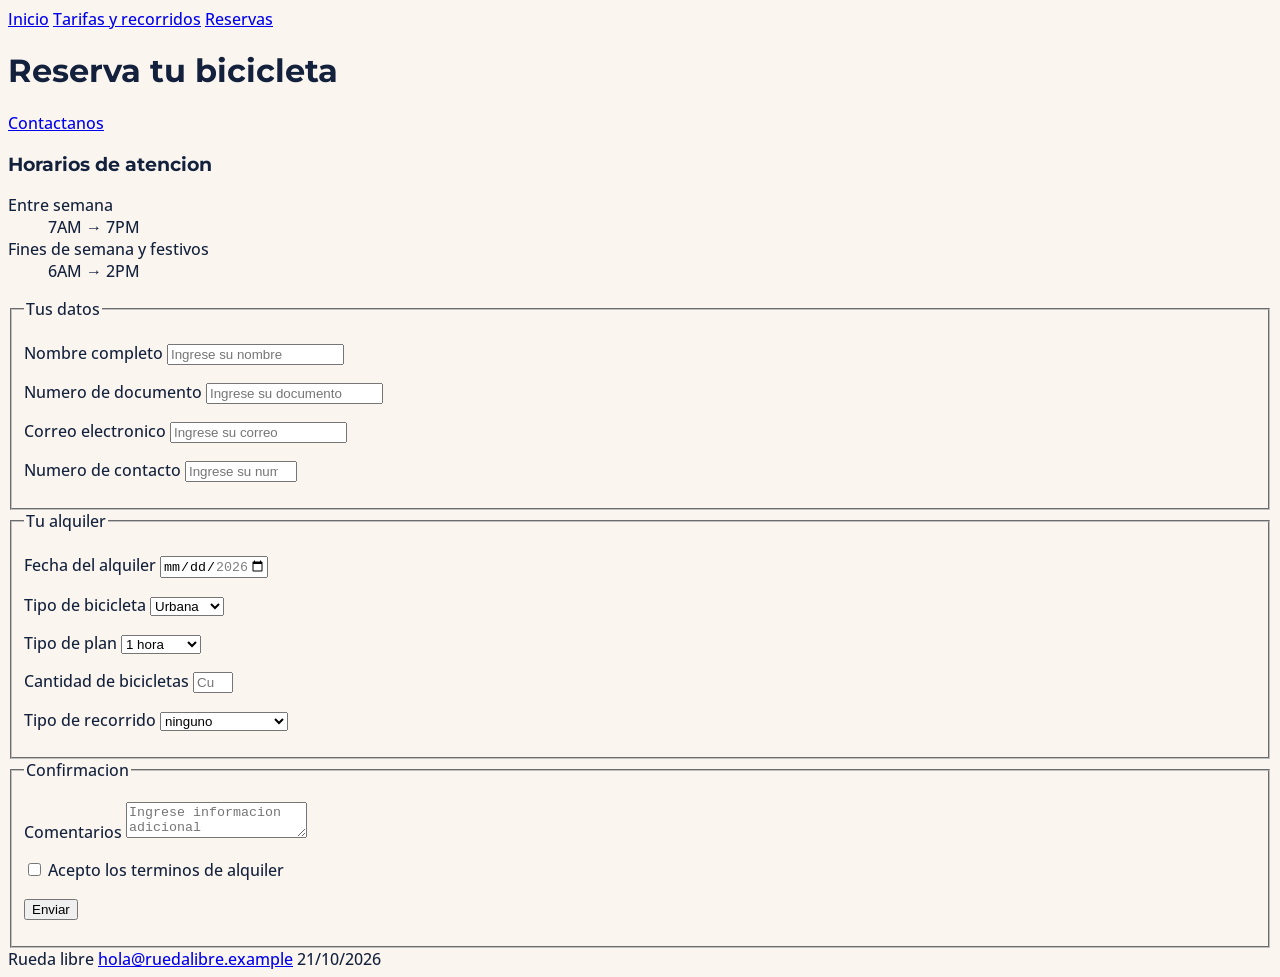
==== paginas/reservas.html @ 963a0eab "feat: correccion de errores e incorporacion de los estilos a la pagina" ====
<!DOCTYPE html>
<html lang="es">
<head>
    <meta charset="UTF-8">
    <meta name="viewport" content="width=device-width, initial-scale=1.0">
    <title>Reservas Rueda libre</title>
    <link rel="stylesheet" href="../css/style.css">

    <link rel="preconnect" href="https://fonts.googleapis.com">
    <link rel="preconnect" href="https://fonts.gstatic.com" crossorigin>
    <link href="https://fonts.googleapis.com/css2?family=Montserrat:ital,wght@0,100..900;1,100..900&display=swap" rel="stylesheet">

    <link rel="preconnect" href="https://fonts.googleapis.com">
    <link rel="preconnect" href="https://fonts.gstatic.com" crossorigin>
    <link href="https://fonts.googleapis.com/css2?family=Montserrat:ital,wght@0,100..900;1,100..900&family=Open+Sans:ital,wght@0,300..800;1,300..800&display=swap" rel="stylesheet">
</head>
<body>

    <header>

        <nav>
            <a href="../index.html">Inicio</a>
            <a href="tarifas.html">Tarifas y recorridos</a>
            <a href="reservas.html">Reservas</a>
        </nav>

    </header>

    <main>

    <h1>Reserva tu bicicleta</h1>
    <a href="mailto: hola@ruedalibre.example" target="_blank">Contactanos</a>
    <h3>Horarios de atencion</h3>
    <dl>

        <dt>Entre semana</dt>
        <dd>7AM → 7PM</dd>

        <dt>Fines de semana y festivos</dt>
        <dd>6AM → 2PM</dd>

    </dl>

    <section id="formulario-reserva">

        <form action="post">
            <fieldset>
                <legend>Tus datos</legend>
            <p>
            <label for="nombre">Nombre completo</label>
            <input id="nombre" type="text" name="nombre" placeholder="Ingrese su nombre" required minlength="3" title="Ingrese minimo 3 caracteres">
            </p>
            <p>
            <label for="documento">Numero de documento</label>
            <input id="documento" name="documento" type="text" placeholder="Ingrese su documento" required minlength="6" maxlength="10" title="su documento debe tener entre 6 y 10 caracteres">
            </p>
            <p>
            <label for="correo">Correo electronico</label>
            <input id="correo" name="correo" type="email" placeholder="Ingrese su correo" required title="este campo es obligatorio">
            </p>
            <p>
            <label for="numero">Numero de contacto</label>
            <input id="numero" name="numero" type="number" placeholder="Ingrese su numero" required min="3000000000" max="3999999999" title="El numero de telefono debe empezar por 3 y tener 10 caracteres">
            </p>
            </fieldset>
            <fieldset>
            <legend>Tu alquiler</legend>
            <p>
            <label for="fecha">Fecha del alquiler</label>
            <input id="fecha" name="fecha" type="date" min="2026-11-01" max="2026-12-30" required title="solo se aceptan reservas entre el 1/11/26 y el 30/12/26">
            </p>
            </p>
            <label for="tipo-bicicleta">Tipo de bicicleta</label>
            <select name="tipo-bicicleta" id="tipo-bicicleta" required title="este campo es obligatorio">

                <option value="1">Urbana</option>
                <option value="2">Montaña</option>
                <option value="3">Electrica</option>

            </select>
            </p>
            <p>
            <label for="tipo-plan">Tipo de plan</label>
            <select name="tipo-plan" id="tipo-plan" required title="este campo es obligatorio">

                <option value="1">1 hora</option>
                <option value="2">Medio dia</option>
                <option value="3">1 dia</option>

            </select>
            </p>
            <p>
            <label for="cantidad-bicicletas">Cantidad de bicicletas</label>
            <input id="cantidad-bicicletas" name="cantidad-bicicletas" type="number" placeholder="Cuantas bicicletas llevara" required min="1" max="6" title="solo puedes reservar entre 1 y 6 bicicletas">
            </p>
            <p>
            <label for="tipo-recorrido">Tipo de recorrido</label>
            <select name="tipo-recorrido" id="tipo-recorrido">

                <option value="1">ninguno</option>
                <option value="2">Rio y parques</option>
                <option value="3">Sabores de barrio</option>
                <option value="4">Reto las palmas</option>

            </select>
            </p>
            </fieldset>
            <fieldset>
            <legend>Confirmacion</legend>
            <p>
            <label for="comentario">Comentarios</label>
            <textarea name="comentario" id="comentario" placeholder="Ingrese informacion adicional" maxlength="300" title="este campo tiene un maximo de 300 caracteres"></textarea>
            </p>
            <p>
            <label for="terminos">
                <input type="checkbox" name="terminos" id="terminos" required title="este campo es obligatorio">
                Acepto los terminos de alquiler
            </label>
            </p>
            <p>
            <button type="submit">Enviar</button>
            </p>
            </fieldset>
        </form>

    </section>

    </main>

    <footer>
            Rueda libre
            <a href="mailto: hola@ruedalibre.example" target="_blank">hola@ruedalibre.example</a>
            21/10/2026
    </footer>
</body>
</html>
---- css/style.css ----
:root{

    /*colores*/
    --verde-ruta:#1E7A4F;
    --naranja-pedal:#F39A2B;
    --azul-noche:#14213D;
    --crema:#FAF6EF;
    --gris-asfalto:#5B6470;

    /*fuentes*/

    --fuente-titulos: "Montserrat", sans-serif;
    --grosor-titulos: 700;

    --fuente-textos: "Open Sans", sans-serif;
    --grosor-textos: 500;
    
    /* Escala de espaciado */

    --espaciado-pequeno: 0.5rem;
    --espaciado-mediano: 1rem;
    --espaciado-grande: 2rem;

}

body{

    font-family: var(--fuente-textos);
    font-weight: var(--grosor-textos);

    background-color: var(--crema);
    color: var(--azul-noche);

}

h1, h2, h3{

    font-family: var(--fuente-titulos);
    font-weight: var(--grosor-titulos);

}
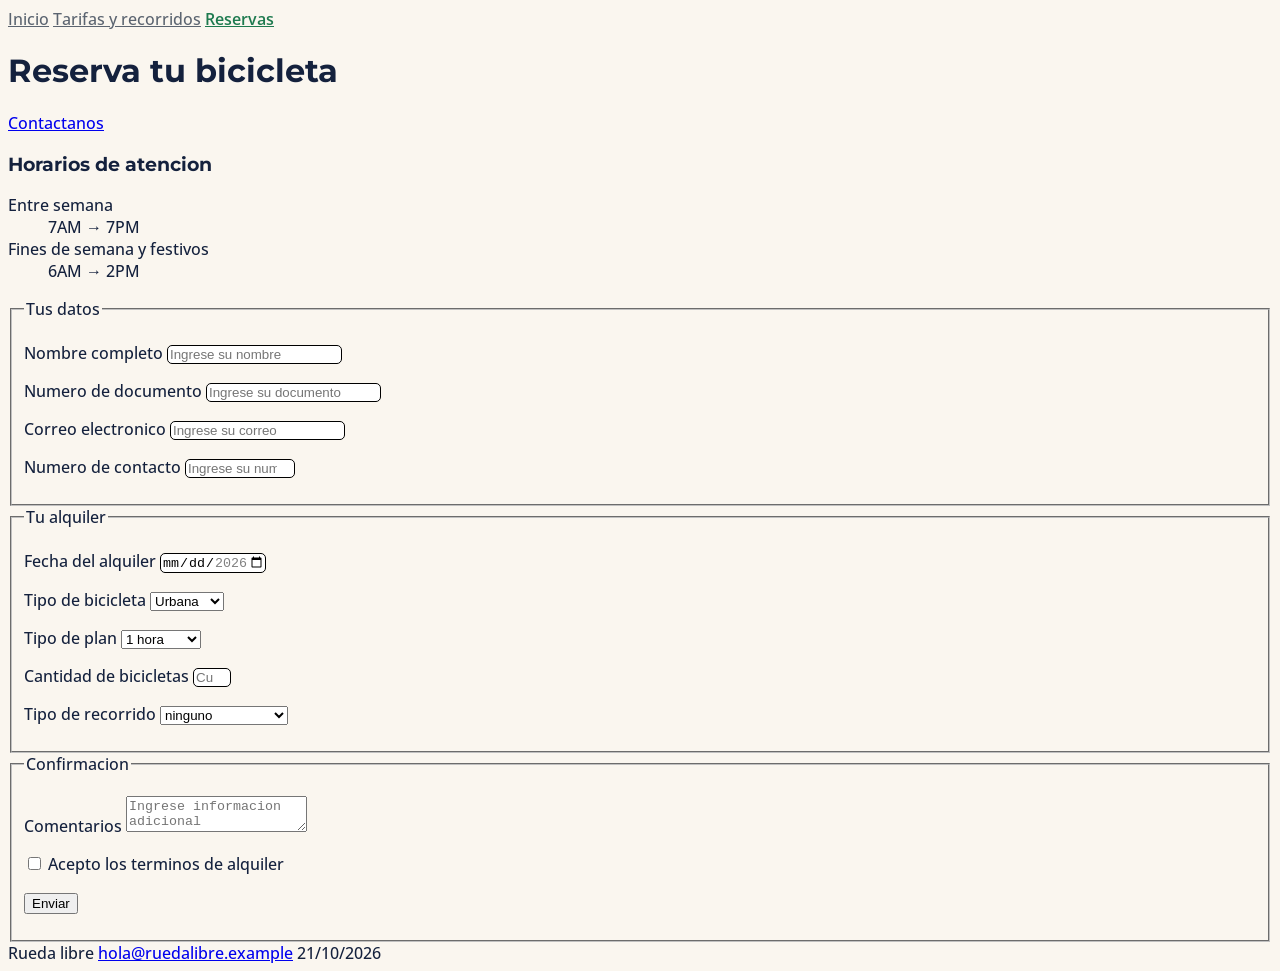
==== commit d0e7be47: "feat: Implementacion del hover y el focus para dinamizar el uso de la pagina" ====
--- a/paginas/reservas.html
+++ b/paginas/reservas.html
@@ -18,10 +18,10 @@
 
     <header>
 
-        <nav>
-            <a href="../index.html">Inicio</a>
-            <a href="tarifas.html">Tarifas y recorridos</a>
-            <a href="reservas.html">Reservas</a>
+        <nav id="menu">
+            <a href="../index.html" class="inactivo">Inicio</a>
+            <a href="tarifas.html" class="inactivo">Tarifas y recorridos</a>
+            <a href="reservas.html" class="activo">Reservas</a>
         </nav>
 
     </header>
--- a/css/style.css
+++ b/css/style.css
@@ -40,3 +40,48 @@
 
 }
 
+#menu .inactivo { color: var(--gris-asfalto); }
+.activo { color: var(--verde-ruta); font-weight: 600; }
+
+
+#menu a:hover{
+
+    font-weight: 900;
+
+}
+
+#menu a:focus{
+
+    font-weight: 900;
+
+}
+
+.reservar-ahora{
+
+    border-radius: 5px;
+    background-color: var(--verde-ruta);
+    color: var(--crema);
+    text-decoration: none;
+
+}
+
+.reservar-ahora:hover{
+
+    background-color: #1b5e20;
+
+}
+
+input{
+
+    border-radius: 5px;
+    border: 1px solid;
+    outline: none;
+
+}
+
+input:focus{
+
+    border-color: var(--gris-asfalto);
+    outline: 2px solid #a5d6a7;
+
+}
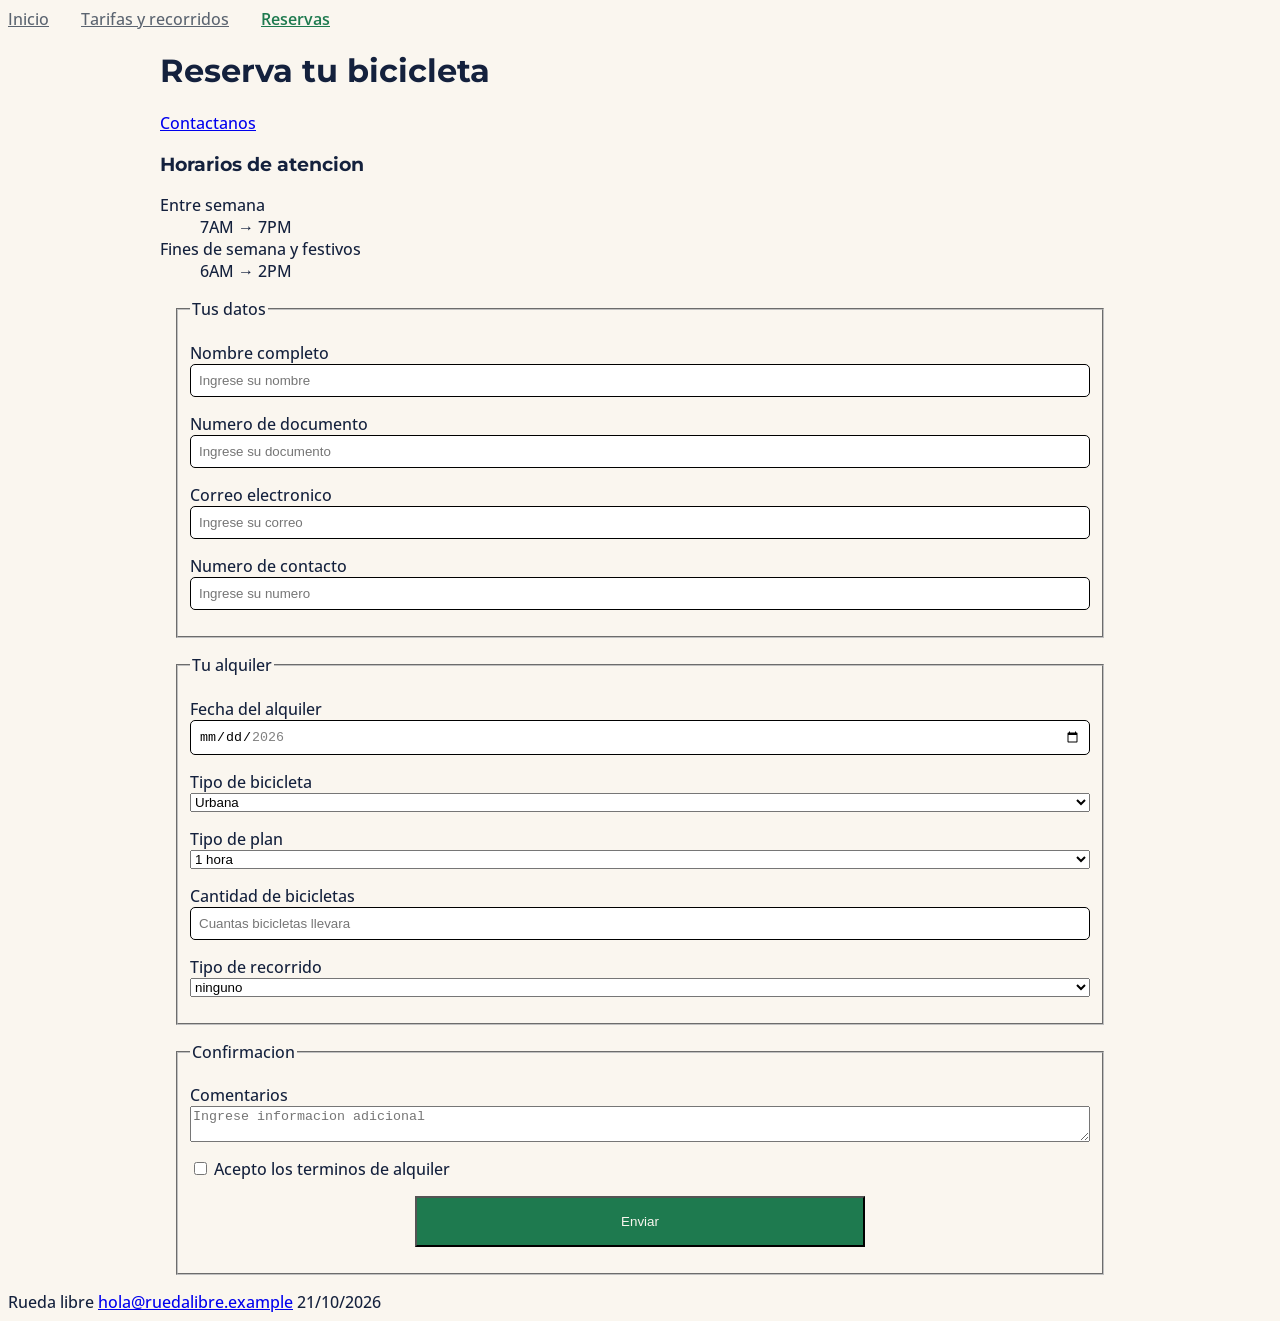
==== commit 30bcb72c: "feat: organizacion de la pagina mediante estilos haciendo que la pagina tenga mejor estructura y mej" ====
--- a/paginas/reservas.html
+++ b/paginas/reservas.html
@@ -46,40 +46,39 @@
         <form action="post">
             <fieldset>
                 <legend>Tus datos</legend>
-            <p>
+            <p id="input">
             <label for="nombre">Nombre completo</label>
             <input id="nombre" type="text" name="nombre" placeholder="Ingrese su nombre" required minlength="3" title="Ingrese minimo 3 caracteres">
             </p>
-            <p>
+            <p id="input">
             <label for="documento">Numero de documento</label>
             <input id="documento" name="documento" type="text" placeholder="Ingrese su documento" required minlength="6" maxlength="10" title="su documento debe tener entre 6 y 10 caracteres">
             </p>
-            <p>
+            <p id="input">
             <label for="correo">Correo electronico</label>
             <input id="correo" name="correo" type="email" placeholder="Ingrese su correo" required title="este campo es obligatorio">
             </p>
-            <p>
+            <p id="input">
             <label for="numero">Numero de contacto</label>
             <input id="numero" name="numero" type="number" placeholder="Ingrese su numero" required min="3000000000" max="3999999999" title="El numero de telefono debe empezar por 3 y tener 10 caracteres">
             </p>
             </fieldset>
             <fieldset>
             <legend>Tu alquiler</legend>
-            <p>
+            <p id="input">
             <label for="fecha">Fecha del alquiler</label>
             <input id="fecha" name="fecha" type="date" min="2026-11-01" max="2026-12-30" required title="solo se aceptan reservas entre el 1/11/26 y el 30/12/26">
             </p>
-            </p>
+            <p id="input">
             <label for="tipo-bicicleta">Tipo de bicicleta</label>
             <select name="tipo-bicicleta" id="tipo-bicicleta" required title="este campo es obligatorio">
-
                 <option value="1">Urbana</option>
                 <option value="2">Montaña</option>
                 <option value="3">Electrica</option>
 
             </select>
             </p>
-            <p>
+            <p id="input">
             <label for="tipo-plan">Tipo de plan</label>
             <select name="tipo-plan" id="tipo-plan" required title="este campo es obligatorio">
 
@@ -89,11 +88,11 @@
 
             </select>
             </p>
-            <p>
+            <p id="input">
             <label for="cantidad-bicicletas">Cantidad de bicicletas</label>
             <input id="cantidad-bicicletas" name="cantidad-bicicletas" type="number" placeholder="Cuantas bicicletas llevara" required min="1" max="6" title="solo puedes reservar entre 1 y 6 bicicletas">
             </p>
-            <p>
+            <p id="input">
             <label for="tipo-recorrido">Tipo de recorrido</label>
             <select name="tipo-recorrido" id="tipo-recorrido">
 
@@ -107,17 +106,17 @@
             </fieldset>
             <fieldset>
             <legend>Confirmacion</legend>
-            <p>
+            <p id="input">
             <label for="comentario">Comentarios</label>
             <textarea name="comentario" id="comentario" placeholder="Ingrese informacion adicional" maxlength="300" title="este campo tiene un maximo de 300 caracteres"></textarea>
             </p>
-            <p>
+            <p id="input">
             <label for="terminos">
                 <input type="checkbox" name="terminos" id="terminos" required title="este campo es obligatorio">
                 Acepto los terminos de alquiler
             </label>
             </p>
-            <p>
+            <p id="boton">
             <button type="submit">Enviar</button>
             </p>
             </fieldset>
--- a/css/style.css
+++ b/css/style.css
@@ -1,3 +1,10 @@
+
+* {
+    box-sizing: border-box;
+}
+
+
+
 :root{
 
     /*colores*/
@@ -40,6 +47,13 @@
 
 }
 
+#menu{
+
+    display: flex;
+    gap: var(--espaciado-grande);
+
+}
+
 #menu .inactivo { color: var(--gris-asfalto); }
 .activo { color: var(--verde-ruta); font-weight: 600; }
 
@@ -85,3 +99,108 @@
     outline: 2px solid #a5d6a7;
 
 }
+
+main{
+
+    max-width: 60rem;
+    width: 100%;
+    margin-inline:auto ;
+
+}
+
+#bienvenida{
+
+    min-height: 100vh;
+
+}
+
+#venta-bicicleta{
+
+    border: 1px solid;
+    border-radius: 7px;
+    margin: var(--espaciado-mediano);
+    padding: var(--espaciado-pequeno);
+
+}
+
+#venta-recorridos{
+
+    border: 1px solid;
+    border-radius: 7px;
+    margin: var(--espaciado-mediano);
+    padding: var(--espaciado-pequeno);
+    
+}
+
+#venta-bicicleta img{
+
+    width: 100%;
+
+}
+
+#venta-recorridos img{
+
+    width: 100%;
+
+}
+
+#tabla-bicicleta table tr th, td{
+
+    padding: var(--espaciado-pequeno);
+
+}
+
+#tabla-recorrido table tr th, td{
+
+    padding: var(--espaciado-pequeno);
+
+}
+
+#tabla-bicicleta table tr th{
+
+    background-color: var(--naranja-pedal);
+
+}
+
+#tabla-recorrido table tr th{
+
+    background-color: var(--naranja-pedal);
+
+}
+
+#input{
+
+    display: flex;
+    flex-direction: column;
+
+}
+
+#input input{
+
+    padding: var(--espaciado-pequeno);
+
+}
+
+#boton button{
+
+    padding: var(--espaciado-mediano);
+    width: 50%;
+    margin-inline: auto;
+    background-color: var(--verde-ruta);
+    color: var(--crema);
+
+}
+
+#boton{
+
+display: flex;
+flex-direction: column;
+
+}
+
+fieldset{
+
+    margin: var(--espaciado-mediano);
+
+}
+
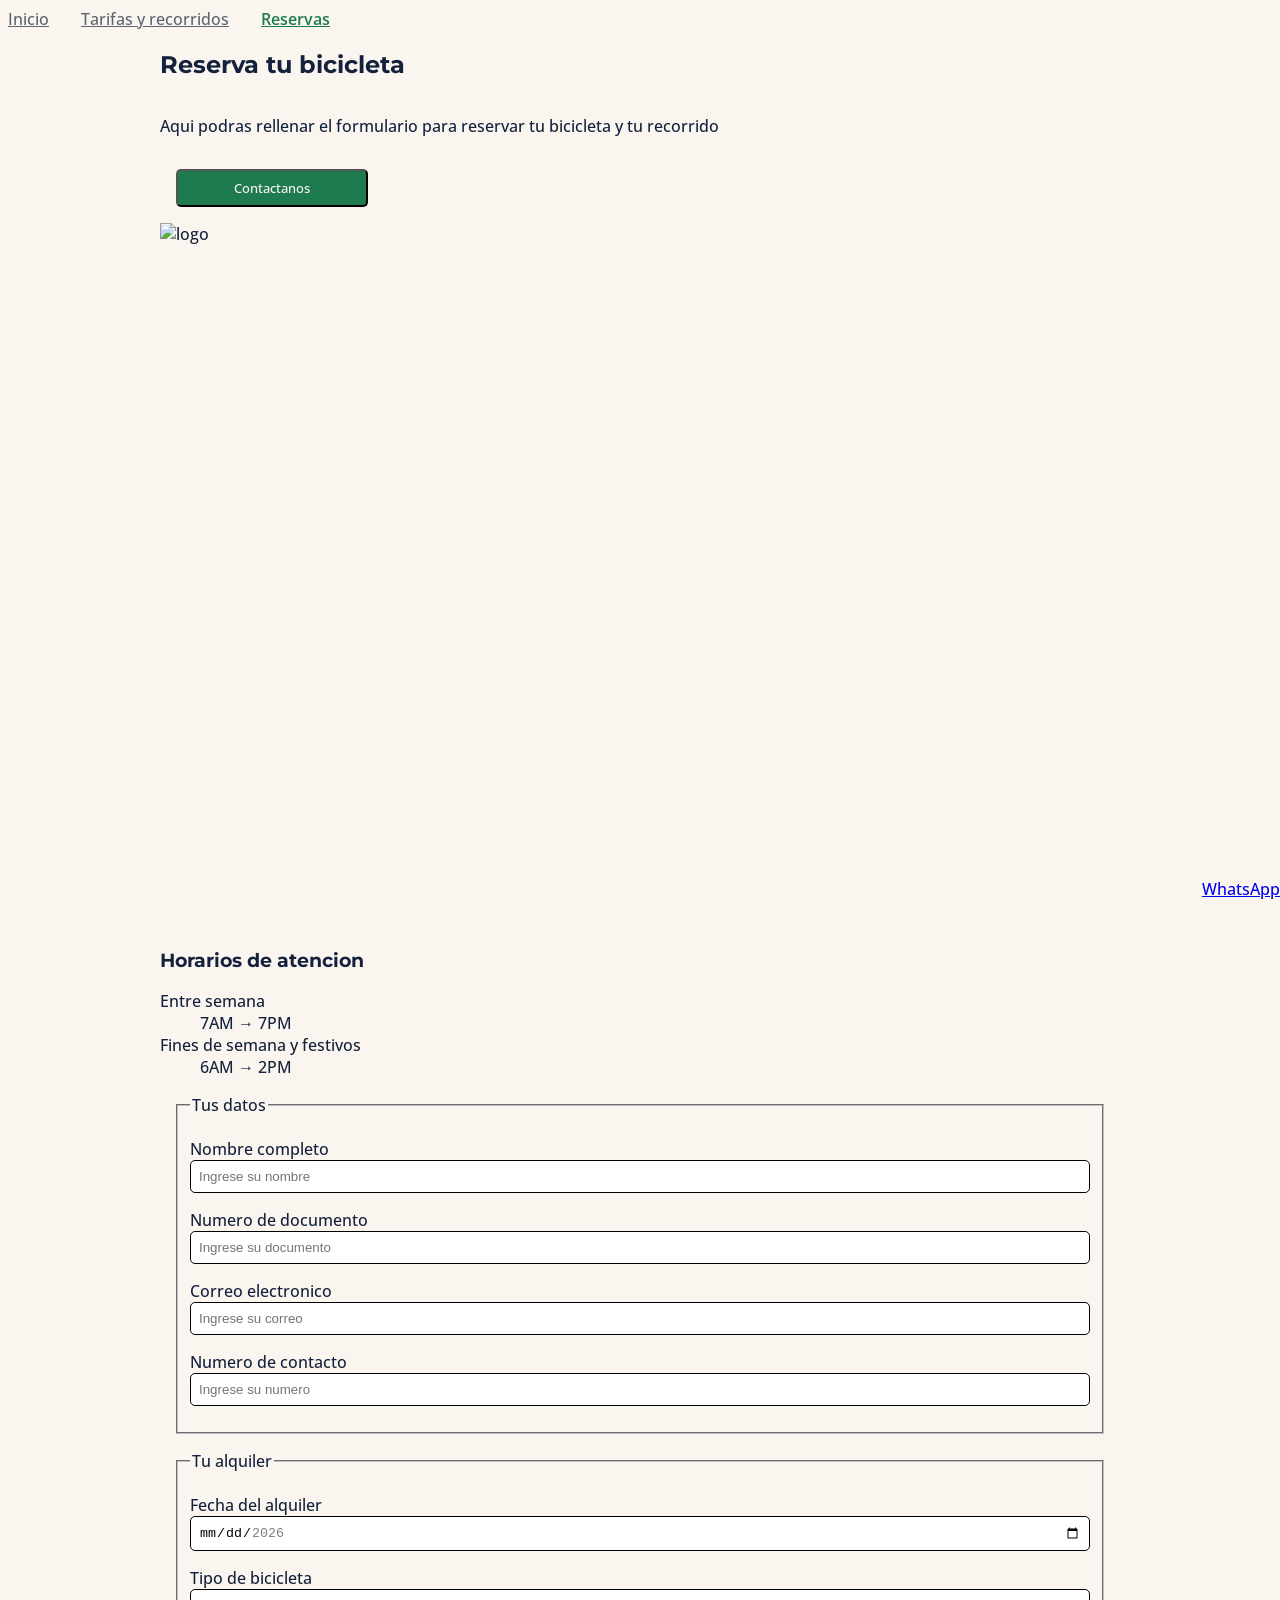
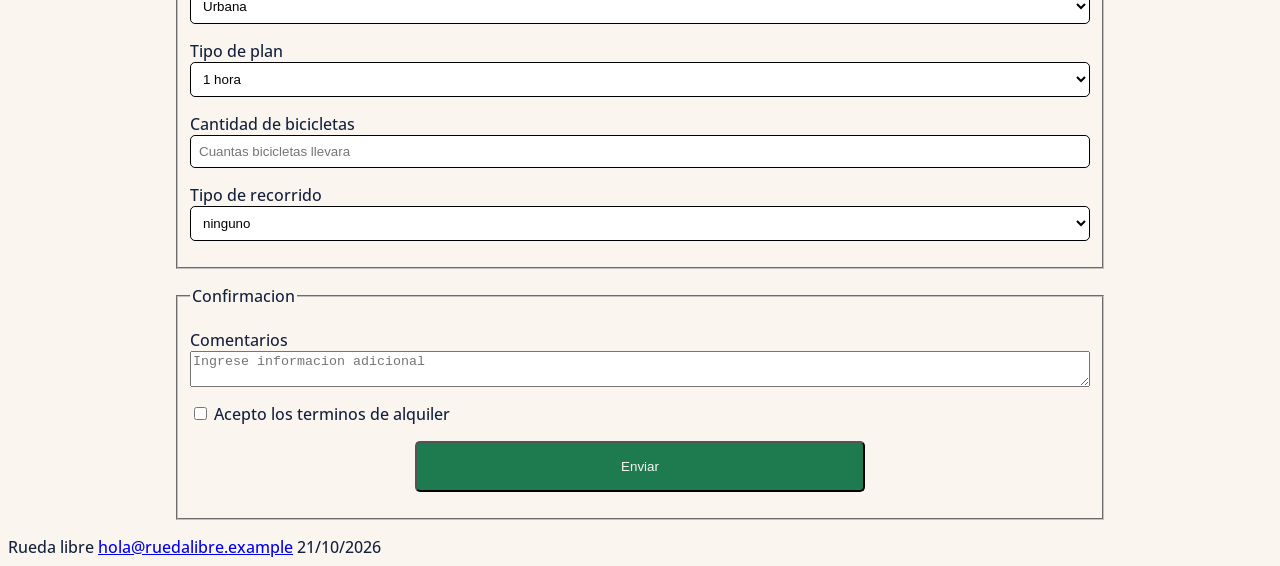
==== commit faeafc7b: "feat: Lanzamiento de la pagina V1.0, con bastantes correcciones y mejor posicionamiento de los eleme" ====
--- a/paginas/reservas.html
+++ b/paginas/reservas.html
@@ -28,8 +28,14 @@
 
     <main>
 
+    <section id="bienvenida">
     <h1>Reserva tu bicicleta</h1>
-    <a href="mailto: hola@ruedalibre.example" target="_blank">Contactanos</a>
+    <p>Aqui podras rellenar el formulario para reservar tu bicicleta y tu recorrido</p>
+    <button class="reservar-ahora"><a href="mailto: hola@ruedalibre.example" target="_blank">Contactanos</a></button>
+    <img src="../img/logo.webp" alt="logo">
+    </section>
+    
+    
     <h3>Horarios de atencion</h3>
     <dl>
 
@@ -130,6 +136,8 @@
             Rueda libre
             <a href="mailto: hola@ruedalibre.example" target="_blank">hola@ruedalibre.example</a>
             21/10/2026
+
+            <a href="https://wa.me/573000000000" target="_blank" id="whatsapp">WhatsApp</a>
     </footer>
 </body>
 </html>
--- a/css/style.css
+++ b/css/style.css
@@ -1,4 +1,6 @@
 
+
+/*configuraciones generales*/
 * {
     box-sizing: border-box;
 }
@@ -40,6 +42,22 @@
 
 }
 
+main{
+
+    max-width: 60rem;
+    width: 100%;
+    margin-inline:auto ;
+
+}
+
+/*Fuentes de texto*/
+a{
+
+    font-family: var(--fuente-textos);
+    font-weight: var(--grosor-textos);
+
+}
+
 h1, h2, h3{
 
     font-family: var(--fuente-titulos);
@@ -47,6 +65,7 @@
 
 }
 
+/*Nav bar*/
 #menu{
 
     display: flex;
@@ -70,10 +89,17 @@
 
 }
 
+/*botones de funciones adicionales*/
 .reservar-ahora{
 
     border-radius: 5px;
     background-color: var(--verde-ruta);
+    padding: var(--espaciado-pequeno);
+
+}
+
+.reservar-ahora a{
+
     color: var(--crema);
     text-decoration: none;
 
@@ -85,6 +111,7 @@
 
 }
 
+/*Formulario*/
 input{
 
     border-radius: 5px;
@@ -100,71 +127,20 @@
 
 }
 
-main{
-
-    max-width: 60rem;
-    width: 100%;
-    margin-inline:auto ;
-
-}
-
-#bienvenida{
-
-    min-height: 100vh;
-
-}
-
-#venta-bicicleta{
-
+select{
+
+    border-radius: 5px;
     border: 1px solid;
-    border-radius: 7px;
-    margin: var(--espaciado-mediano);
-    padding: var(--espaciado-pequeno);
-
-}
-
-#venta-recorridos{
-
-    border: 1px solid;
-    border-radius: 7px;
-    margin: var(--espaciado-mediano);
-    padding: var(--espaciado-pequeno);
-    
-}
-
-#venta-bicicleta img{
-
-    width: 100%;
-
-}
-
-#venta-recorridos img{
-
-    width: 100%;
-
-}
-
-#tabla-bicicleta table tr th, td{
-
-    padding: var(--espaciado-pequeno);
-
-}
-
-#tabla-recorrido table tr th, td{
-
-    padding: var(--espaciado-pequeno);
-
-}
-
-#tabla-bicicleta table tr th{
-
-    background-color: var(--naranja-pedal);
-
-}
-
-#tabla-recorrido table tr th{
-
-    background-color: var(--naranja-pedal);
+    outline: none;
+    padding: var(--espaciado-pequeno);
+    background-color: #ffffff;
+
+}
+
+select:focus{
+
+    border-color: var(--gris-asfalto);
+    outline: 2px solid #a5d6a7;
 
 }
 
@@ -188,6 +164,7 @@
     margin-inline: auto;
     background-color: var(--verde-ruta);
     color: var(--crema);
+    border-radius: 5px;
 
 }
 
@@ -204,3 +181,121 @@
 
 }
 
+
+/*Portada*/
+#bienvenida{
+
+    min-height: 100vh;
+    display: flex;
+    flex-direction: column;
+
+}
+
+#bienvenida img{
+
+    width: 70%;
+
+}
+
+#bienvenida button{
+
+    width: 20%;
+    margin: var(--espaciado-mediano);
+
+}
+
+/*Seccion encuentranos, pagina principal*/
+
+#encuentranos{
+
+    display: flex;
+    flex-direction: column;
+
+}
+
+#encuentranos button{
+
+    width: 20%;
+
+}
+
+#encuentranos img{
+
+    width: 50%;
+
+}
+
+/*Tarjeta de bicicleta*/
+
+#venta-bicicleta{
+
+    border: 1px solid;
+    border-radius: 7px;
+    margin: var(--espaciado-mediano);
+    padding: var(--espaciado-pequeno);
+
+}
+
+#venta-bicicleta img{
+
+    width: 100%;
+
+}
+/*Tarjeta recorridos*/
+#venta-recorridos{
+
+    border: 1px solid;
+    border-radius: 7px;
+    margin: var(--espaciado-mediano);
+    padding: var(--espaciado-pequeno);
+    
+}
+
+#venta-recorridos img{
+
+    width: 100%;
+
+}
+
+/*Tablas*/
+#tabla-bicicleta table tr th, td{
+
+    padding: var(--espaciado-pequeno);
+
+}
+
+#tabla-recorrido table tr th, td{
+
+    padding: var(--espaciado-pequeno);
+
+}
+
+#tabla-bicicleta table tr th{
+
+    background-color: var(--naranja-pedal);
+
+}
+
+#tabla-recorrido table tr th{
+
+    background-color: var(--naranja-pedal);
+
+}
+
+/*Footer*/
+
+footer{
+
+    position: relative;
+
+}
+
+#whatsapp{
+
+    position: fixed;
+    right: 0;
+    bottom: 0;
+    
+
+}
+
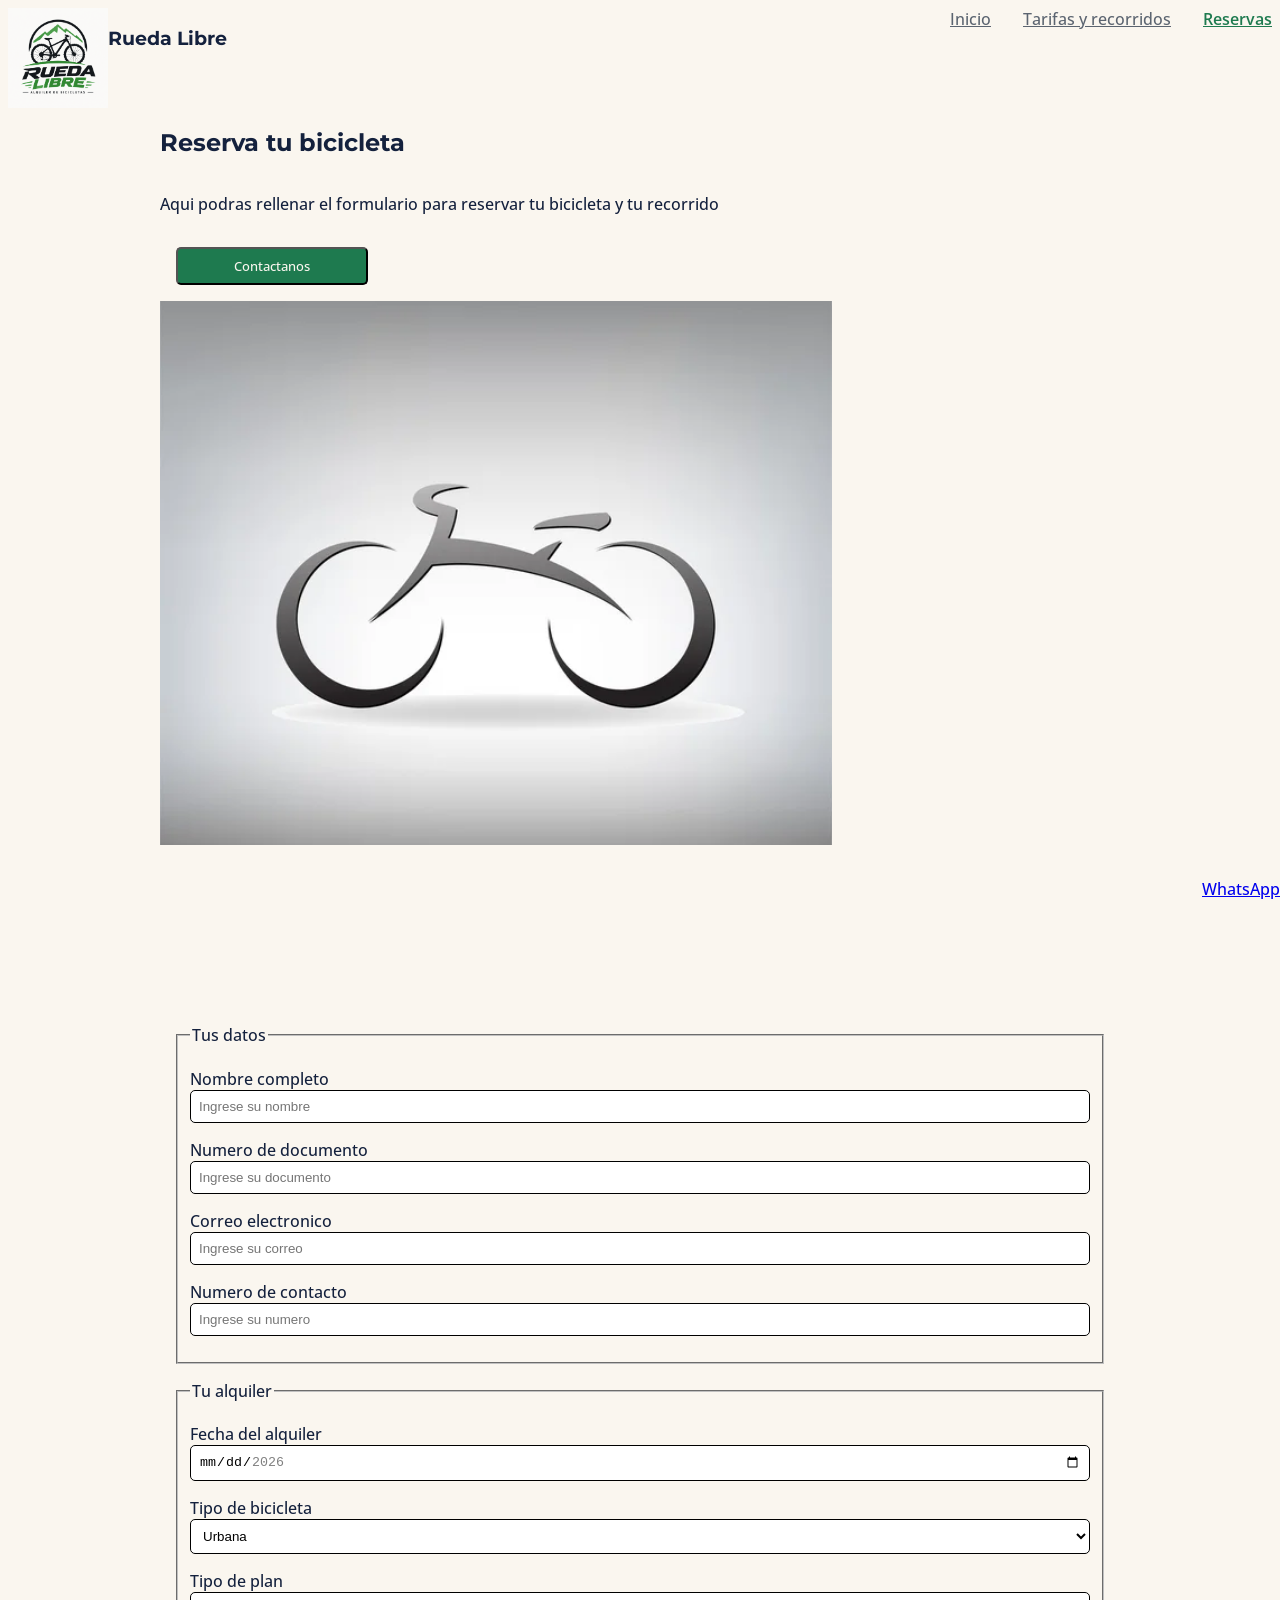
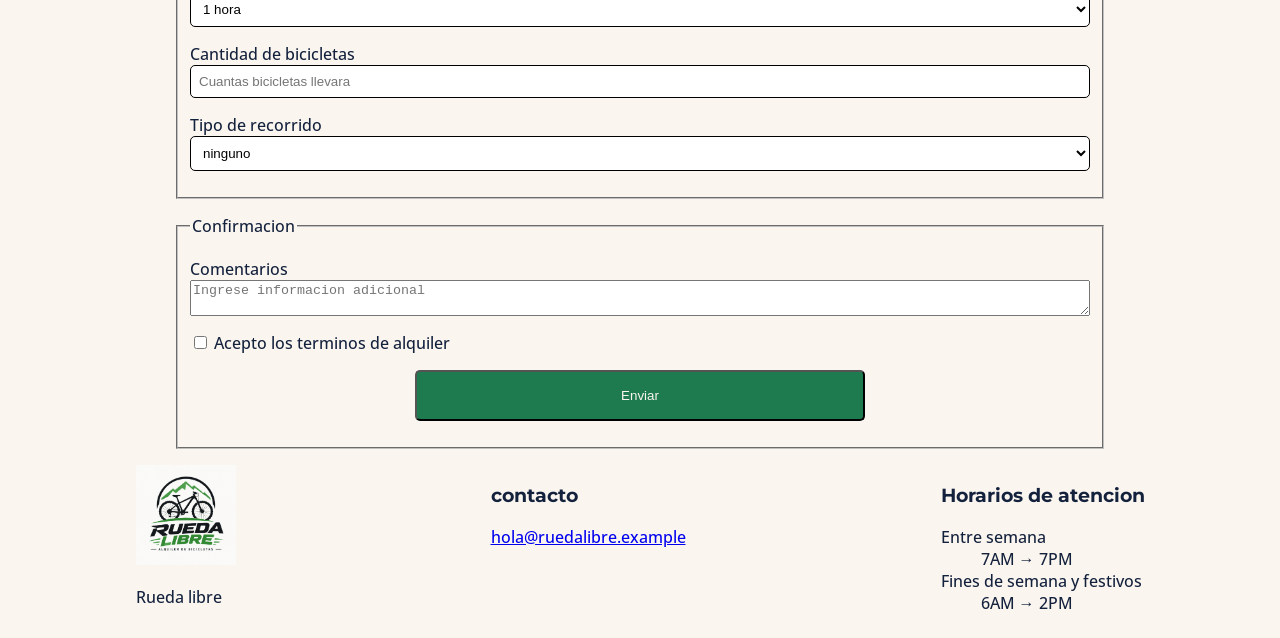
==== commit 16f14965: "feat: Organizacion de header y footer" ====
--- a/paginas/reservas.html
+++ b/paginas/reservas.html
@@ -18,6 +18,13 @@
 
     <header>
 
+        <div id="logo-titulo">
+
+            <img src="../img/logo.png" alt="logo">
+            <h3>Rueda Libre</h3>
+
+        </div>
+
         <nav id="menu">
             <a href="../index.html" class="inactivo">Inicio</a>
             <a href="tarifas.html" class="inactivo">Tarifas y recorridos</a>
@@ -32,20 +39,11 @@
     <h1>Reserva tu bicicleta</h1>
     <p>Aqui podras rellenar el formulario para reservar tu bicicleta y tu recorrido</p>
     <button class="reservar-ahora"><a href="mailto: hola@ruedalibre.example" target="_blank">Contactanos</a></button>
-    <img src="../img/logo.webp" alt="logo">
+    <img src="../img/imagen-portada.webp" alt="logo">
     </section>
     
     
-    <h3>Horarios de atencion</h3>
-    <dl>
-
-        <dt>Entre semana</dt>
-        <dd>7AM → 7PM</dd>
-
-        <dt>Fines de semana y festivos</dt>
-        <dd>6AM → 2PM</dd>
-
-    </dl>
+    
 
     <section id="formulario-reserva">
 
@@ -133,9 +131,36 @@
     </main>
 
     <footer>
-            Rueda libre
+
+        <section id="marca">
+
+            <img src="../img/logo.png" alt="">
+            <p>Rueda libre</p>
+
+        </section>
+
+        <section id="contacto">
+
+            <h3>contacto</h3>
             <a href="mailto: hola@ruedalibre.example" target="_blank">hola@ruedalibre.example</a>
-            21/10/2026
+
+        </section>
+
+        <section id="horario">
+
+            <h3>Horarios de atencion</h3>
+    <dl>
+
+        <dt>Entre semana</dt>
+        <dd>7AM → 7PM</dd>
+
+        <dt>Fines de semana y festivos</dt>
+        <dd>6AM → 2PM</dd>
+
+    </dl>
+
+        </section>
+            
 
             <a href="https://wa.me/573000000000" target="_blank" id="whatsapp">WhatsApp</a>
     </footer>
--- a/css/style.css
+++ b/css/style.css
@@ -65,11 +65,35 @@
 
 }
 
+/*Header*/
+
+header{
+
+    display: flex;
+    flex-direction: row;
+    justify-content: space-between;
+
+}
+
+header #logo-titulo{
+
+    display: flex;
+    flex-direction: row;
+
+}
+
+header img{
+
+    width: 100px;
+
+}
+
 /*Nav bar*/
 #menu{
 
     display: flex;
     gap: var(--espaciado-grande);
+    flex-wrap: wrap;
 
 }
 
@@ -287,6 +311,16 @@
 footer{
 
     position: relative;
+    display: flex;
+    flex-direction: row;
+    justify-content: space-around;
+
+}
+
+
+footer #marca img{
+
+    width: 100px;
 
 }
 
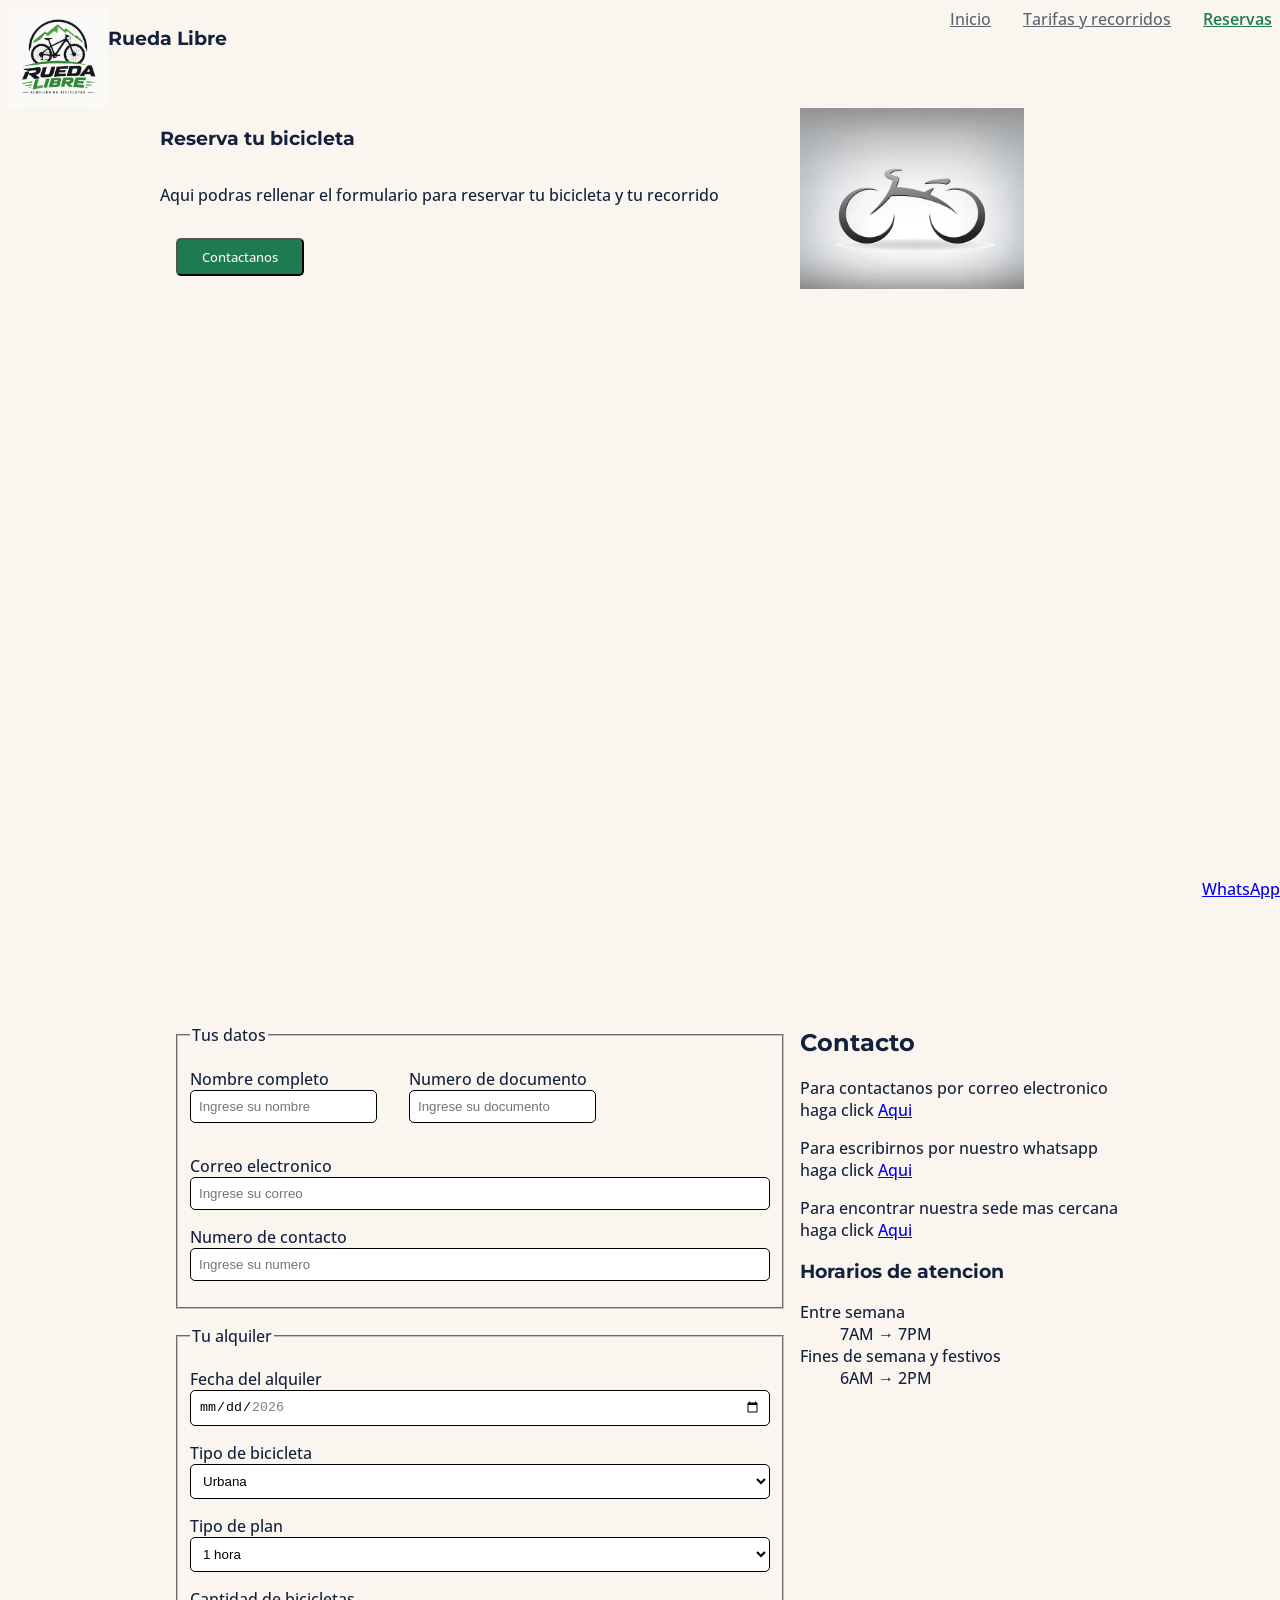
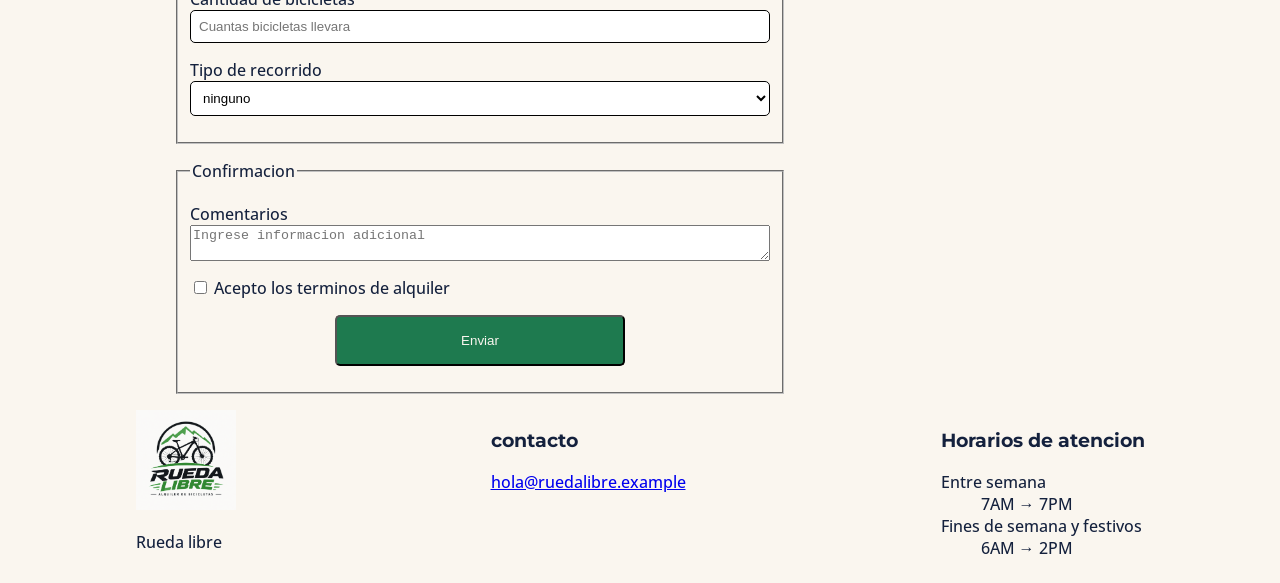
==== commit d1342290: "feat: Reestructuracion del proyecto con display grid y display flex" ====
--- a/paginas/reservas.html
+++ b/paginas/reservas.html
@@ -36,20 +36,23 @@
     <main>
 
     <section id="bienvenida">
+        <article>
     <h1>Reserva tu bicicleta</h1>
     <p>Aqui podras rellenar el formulario para reservar tu bicicleta y tu recorrido</p>
     <button class="reservar-ahora"><a href="mailto: hola@ruedalibre.example" target="_blank">Contactanos</a></button>
+        </article>
     <img src="../img/imagen-portada.webp" alt="logo">
     </section>
     
     
+    <section id="contenido">
     
-
     <section id="formulario-reserva">
 
-        <form action="post">
+        <form action="" method="post">
             <fieldset>
                 <legend>Tus datos</legend>
+            <div id="nombre-doc">
             <p id="input">
             <label for="nombre">Nombre completo</label>
             <input id="nombre" type="text" name="nombre" placeholder="Ingrese su nombre" required minlength="3" title="Ingrese minimo 3 caracteres">
@@ -58,6 +61,7 @@
             <label for="documento">Numero de documento</label>
             <input id="documento" name="documento" type="text" placeholder="Ingrese su documento" required minlength="6" maxlength="10" title="su documento debe tener entre 6 y 10 caracteres">
             </p>
+            </div>
             <p id="input">
             <label for="correo">Correo electronico</label>
             <input id="correo" name="correo" type="email" placeholder="Ingrese su correo" required title="este campo es obligatorio">
@@ -128,6 +132,30 @@
 
     </section>
 
+    <section id="formulario-soporte">
+
+        <h2>Contacto</h2>
+
+        <p>Para contactanos por correo electronico haga click <a href="mailto: hola@ruedalibre.example" target="_blank">Aqui</a></p>
+        <p>Para escribirnos por nuestro whatsapp haga click <a href="https://wa.me/573000000000" target="_blank">Aqui</a></p>
+        <p>Para encontrar nuestra sede mas cercana haga click <a target="_blank" href="https://www.google.com/maps/place/De+Moda+Outlet/@6.2193884,-75.5859549,17z/data=!3m1!4b1!4m6!3m5!1s0x8e4429e1dab04e05:0x5a77c25c8a5faf3a!8m2!3d6.2193831!4d-75.5833746!16s%2Fg%2F11gv_xr9wj?entry=ttu&g_ep=EgoyMDI2MTAxNC4wIKXMDSoASAFQAw%3D%3D">Aqui</a></p>
+
+        <h3>Horarios de atencion</h3>
+    <dl>
+
+        <dt>Entre semana</dt>
+        <dd>7AM → 7PM</dd>
+
+        <dt>Fines de semana y festivos</dt>
+        <dd>6AM → 2PM</dd>
+
+    </dl>
+        
+    </section>
+    </section>
+
+    
+
     </main>
 
     <footer>
--- a/css/style.css
+++ b/css/style.css
@@ -205,13 +205,68 @@
 
 }
 
+#nombre-doc{
+
+    display: flex;
+    flex-direction: row;
+    gap: var(--espaciado-grande);
+    width: 100%;
+
+}
+#nombre-doc input{
+
+    width: 100%;
+
+}
+
+
+/*Flota y rutas*/
+
+#flota , #rutas{
+
+    display: grid;
+    grid-template-columns: repeat(3, 1fr);
+    gap: var(--espaciado-mediano);
+
+}
+
+#flota article, #rutas article{
+
+    border: solid 1px black;
+    border-radius: 7px;
+    padding: var(--espaciado-pequeno);
+    display: flex;
+    flex-direction: column;
+
+}
+
+#flota article img{
+
+    width: 100px;
+
+}
+
+#rutas article img{
+
+    width: 100%;
+
+}
+
+/*Contenido reservas*/   
+#contenido{
+
+    display: grid;
+    grid-template-columns: 2fr 1fr;
+
+}
+
 
 /*Portada*/
 #bienvenida{
 
     min-height: 100vh;
-    display: flex;
-    flex-direction: column;
+    display: grid;
+    grid-template-columns: 2fr 1fr;
 
 }
 
@@ -225,6 +280,13 @@
 
     width: 20%;
     margin: var(--espaciado-mediano);
+
+}
+
+#bienvenida article{
+
+    display: flex;
+    flex-direction: column;
 
 }
 
@@ -333,3 +395,6 @@
 
 }
 
+
+
+
